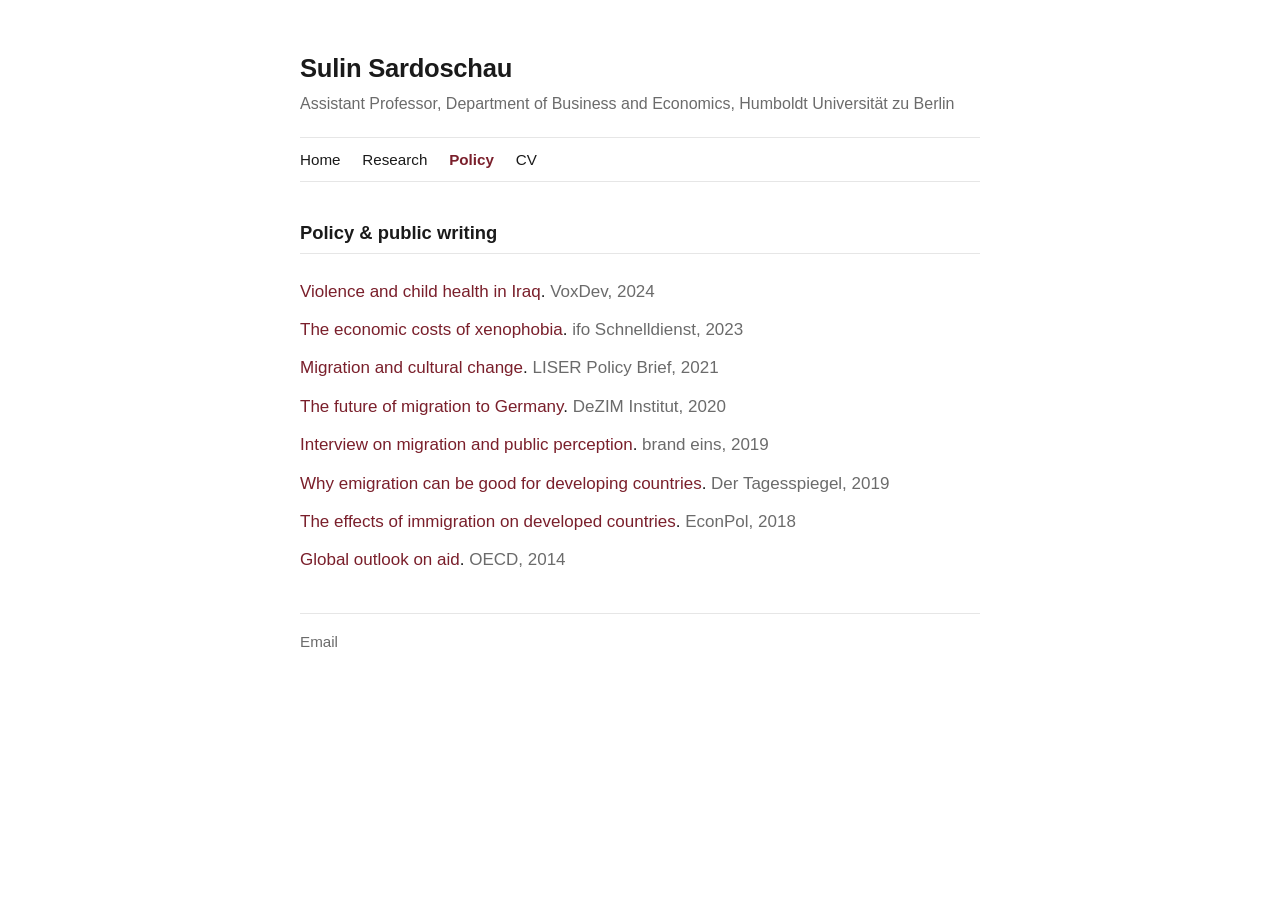
==== policy.html @ c4065992 "Launch personal website: home, research, policy Minimal hand-coded static site for sulinsardoschau.c" ====
<!DOCTYPE html>
<html lang="en">
<head>
  <meta charset="utf-8">
  <meta name="viewport" content="width=device-width, initial-scale=1">
  <title>Policy | Sulin Sardoschau</title>
  <meta name="description" content="Policy writing and public-facing pieces by Sulin Sardoschau on migration and integration.">
  <link rel="canonical" href="https://sulinsardoschau.com/policy.html">
  <link rel="icon" href="assets/favicon.png">
  <link rel="stylesheet" href="style.css">
</head>
<body>
<div class="wrap">

  <p class="site-name"><a href="index.html">Sulin Sardoschau</a></p>
  <p class="site-title">Assistant Professor, Department of Business and Economics,
     Humboldt Universit&auml;t zu Berlin</p>

  <nav>
    <a href="index.html">Home</a>
    <a href="research.html">Research</a>
    <a href="policy.html" class="active">Policy</a>
    <a href="https://drive.google.com/file/d/1nK-u_p-wI5-oH2JYUYDL7Tj1EiDbWg0f/view?usp=sharing">CV</a>
  </nav>

  <h2>Policy &amp; public writing</h2>
  <ul class="writing">
    <li><a href="https://voxdev.org/topic/health/witnessing-violence-during-pregnancy-worsens-childrens-health-conflict-zones">Violence and child health in Iraq</a>. <span class="yr">VoxDev, 2024</span></li>
    <li><a href="https://www.ifo.de/en/publications/2023/journal-complete-issue/ifo-schnelldienst-102023-eu-asylum-integration-policy">The economic costs of xenophobia</a>. <span class="yr">ifo Schnelldienst, 2023</span></li>
    <li><a href="https://liser.elsevierpure.com/ws/files/27008857/policy_brief_02.03_AW.pdf">Migration and cultural change</a>. <span class="yr">LISER Policy Brief, 2021</span></li>
    <li><a href="https://www.dezim-institut.de/fileadmin/Publikationen/Project_Report/The_Future_of_Migration_to_Germany/projekt_report_The_Future_of_Migration_to_Germany.pdf">The future of migration to Germany</a>. <span class="yr">DeZIM Institut, 2020</span></li>
    <li><a href="https://www.brandeins.de/magazine/brand-eins-wirtschaftsmagazin/2019/wahrnehmung/sulin-sardoschau-einwanderung-fremdwahrnehmung">Interview on migration and public perception</a>. <span class="yr">brand eins, 2019</span></li>
    <li><a href="https://www.tagesspiegel.de/politik/fachkraeftezuwanderung-warum-migration-gut-fuer-die-herkunftslaender-ist/24328398.html">Why emigration can be good for developing countries</a>. <span class="yr">Der Tagesspiegel, 2019</span></li>
    <li><a href="https://ideas.repec.org/p/ces/econpr/_5.html">The effects of immigration on developed countries</a>. <span class="yr">EconPol, 2018</span></li>
    <li><a href="http://www.oecd.org/dac/aid-architecture/GlobalOutlookAid-web.pdf">Global outlook on aid</a>. <span class="yr">OECD, 2014</span></li>
  </ul>

  <p class="contact">
    <a href="mailto:sulin.sardoschau@hu-berlin.de">Email</a>
  </p>

</div>
</body>
</html>
---- style.css ----
/* Sulin Sardoschau — personal site
   Minimal, text-first, fast. No external dependencies. */

:root {
  --ink: #1a1a1a;
  --muted: #6b6b6b;
  --line: #e6e6e6;
  --link: #7a1f2b;        /* deep maroon accent */
  --link-hover: #a83244;
  --maxw: 720px;
}

* { box-sizing: border-box; }

html { -webkit-text-size-adjust: 100%; }

body {
  margin: 0;
  color: var(--ink);
  background: #fff;
  font-family: -apple-system, BlinkMacSystemFont, "Segoe UI", Roboto,
               Helvetica, Arial, sans-serif;
  font-size: 17px;
  line-height: 1.6;
  -webkit-font-smoothing: antialiased;
}

.wrap {
  max-width: var(--maxw);
  margin: 0 auto;
  padding: 3rem 1.25rem 4rem;
}

/* ---- Header / name ---- */
.site-name {
  font-size: 1.6rem;
  font-weight: 700;
  letter-spacing: -0.01em;
  margin: 0 0 0.15rem;
}
.site-name a { color: var(--ink); text-decoration: none; }
.site-title {
  color: var(--muted);
  font-size: 1rem;
  margin: 0 0 1.25rem;
}

/* ---- Navigation ---- */
nav {
  border-top: 1px solid var(--line);
  border-bottom: 1px solid var(--line);
  padding: 0.6rem 0;
  margin-bottom: 2rem;
  font-size: 0.95rem;
}
nav a {
  color: var(--ink);
  text-decoration: none;
  margin-right: 1.1rem;
}
nav a:hover { color: var(--link); }
nav a.active { color: var(--link); font-weight: 600; }

/* ---- Links ---- */
a { color: var(--link); text-decoration: none; }
a:hover { color: var(--link-hover); text-decoration: underline; }

/* ---- Landing ---- */
.intro { display: flex; gap: 1.5rem; align-items: flex-start; }
.intro img {
  width: 170px; height: auto;
  border-radius: 4px; flex-shrink: 0;
}
.intro .lede p { margin-top: 0; }
@media (max-width: 560px) {
  .intro { flex-direction: column; }
  .intro img { width: 150px; }
}

/* ---- Sections ---- */
h2 {
  font-size: 1.15rem;
  margin: 2.25rem 0 0.75rem;
  padding-bottom: 0.3rem;
  border-bottom: 1px solid var(--line);
}

/* ---- Paper list ---- */
.papers { list-style: none; padding: 0; margin: 0; }
.papers li { margin: 0 0 1.4rem; }
.papers .ptitle { font-weight: 600; }
.papers .pmeta { color: var(--muted); font-size: 0.95rem; }
.papers .plinks { font-size: 0.9rem; margin-top: 0.15rem; }
.papers .status { color: var(--link); font-style: italic; }

/* ---- Minimalist writing list (Policy page) ---- */
.writing { list-style: none; padding: 0; margin: 1.5rem 0 0; }
.writing li { margin: 0 0 0.7rem; }
.writing .yr { color: var(--muted); }

/* ---- Footer contact row ---- */
.contact {
  margin-top: 2.5rem;
  padding-top: 1rem;
  border-top: 1px solid var(--line);
  color: var(--muted);
  font-size: 0.95rem;
}
.contact a { color: var(--muted); }
.contact a:hover { color: var(--link); }
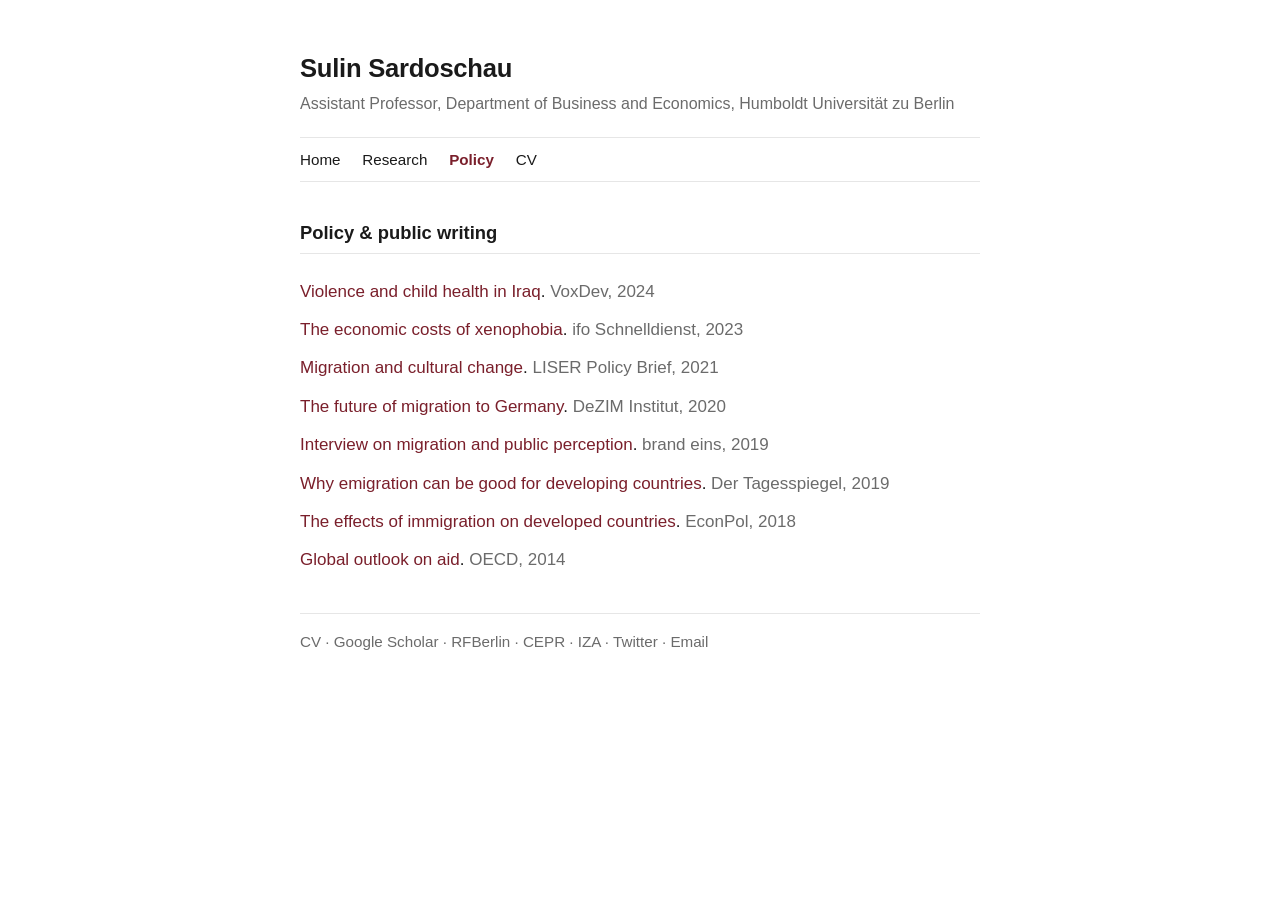
==== commit cc845488: "Add RFBerlin and CEPR profile links to footer on all pages Co-Authored-By: Claude Opus 4.8 (1M conte" ====
--- a/policy.html
+++ b/policy.html
@@ -36,6 +36,12 @@
   </ul>
 
   <p class="contact">
+    <a href="https://drive.google.com/file/d/1nK-u_p-wI5-oH2JYUYDL7Tj1EiDbWg0f/view?usp=sharing">CV</a> &middot;
+    <a href="https://scholar.google.com/citations?user=GlSrxyEAAAAJ">Google&nbsp;Scholar</a> &middot;
+    <a href="https://www.rfberlin.com/staff/sulin-sardoschau">RFBerlin</a> &middot;
+    <a href="https://cepr.org/about/people/sulin-sardoschau">CEPR</a> &middot;
+    <a href="https://www.iza.org/people/affiliates/30491/sulin-sardoschau">IZA</a> &middot;
+    <a href="https://twitter.com/sardoschau">Twitter</a> &middot;
     <a href="mailto:sulin.sardoschau@hu-berlin.de">Email</a>
   </p>
 
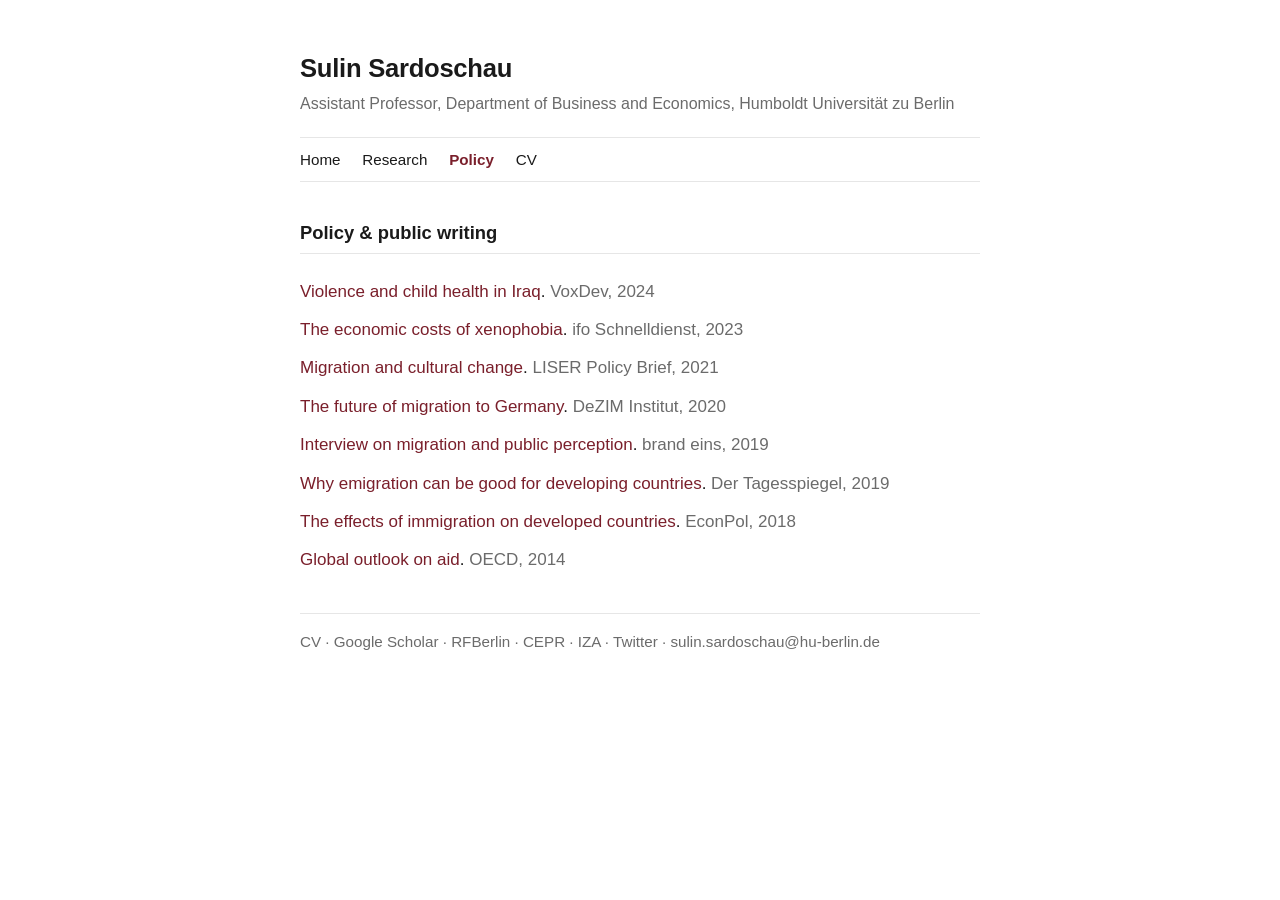
==== commit 08f3cf18: "Show email address in contact row; drop MIT from bio Contact links displayed "Email" rather than the" ====
--- a/policy.html
+++ b/policy.html
@@ -42,7 +42,7 @@
     <a href="https://cepr.org/about/people/sulin-sardoschau">CEPR</a> &middot;
     <a href="https://www.iza.org/people/affiliates/30491/sulin-sardoschau">IZA</a> &middot;
     <a href="https://twitter.com/sardoschau">Twitter</a> &middot;
-    <a href="mailto:sulin.sardoschau@hu-berlin.de">Email</a>
+    <a href="mailto:sulin.sardoschau@hu-berlin.de">sulin.sardoschau@hu-berlin.de</a>
   </p>
 
 </div>
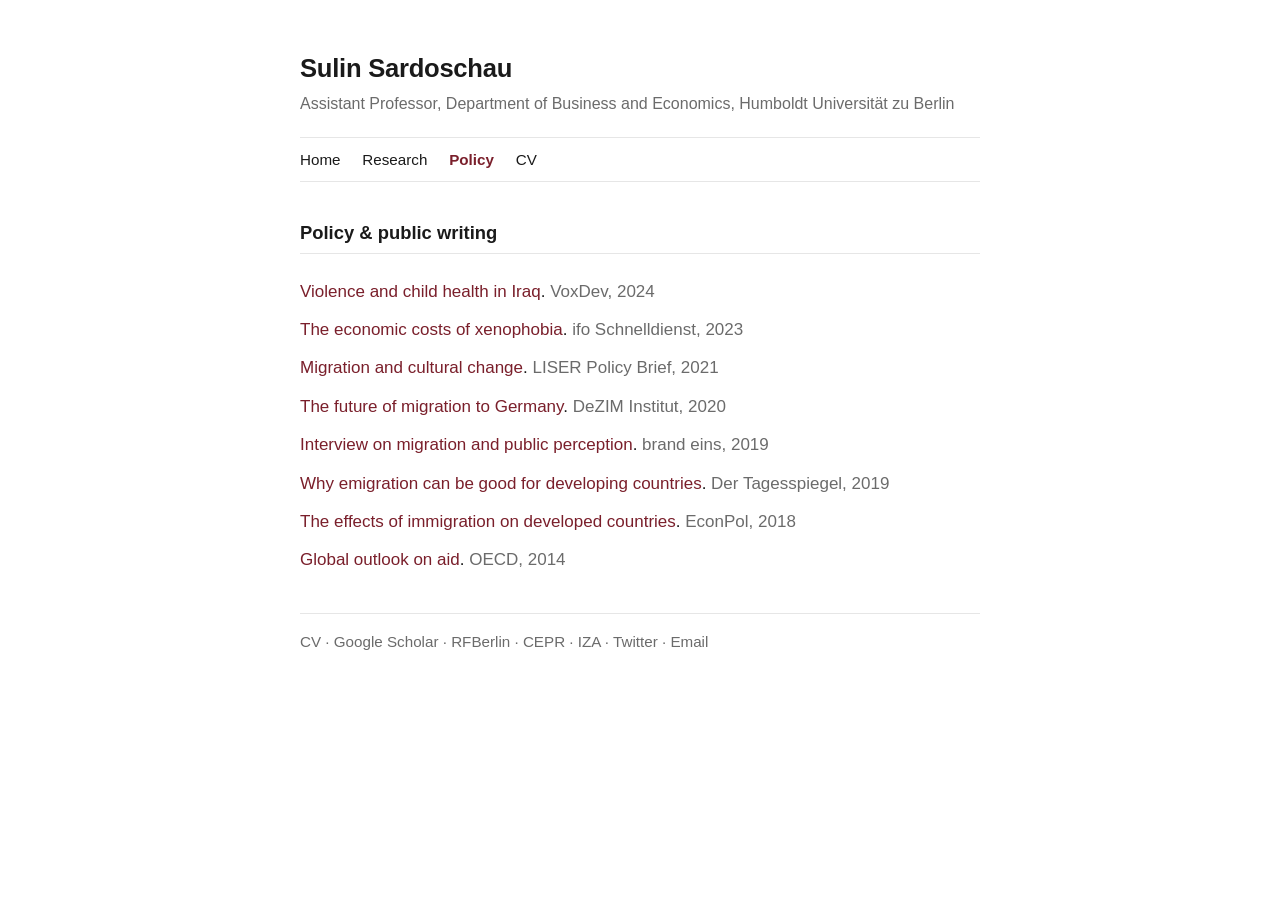
==== commit ab2ccb53: "Revert contact link label to "Email" Displaying the address in plain text made it a spam-harvest tar" ====
--- a/policy.html
+++ b/policy.html
@@ -42,7 +42,7 @@
     <a href="https://cepr.org/about/people/sulin-sardoschau">CEPR</a> &middot;
     <a href="https://www.iza.org/people/affiliates/30491/sulin-sardoschau">IZA</a> &middot;
     <a href="https://twitter.com/sardoschau">Twitter</a> &middot;
-    <a href="mailto:sulin.sardoschau@hu-berlin.de">sulin.sardoschau@hu-berlin.de</a>
+    <a href="mailto:sulin.sardoschau@hu-berlin.de">Email</a>
   </p>
 
 </div>
